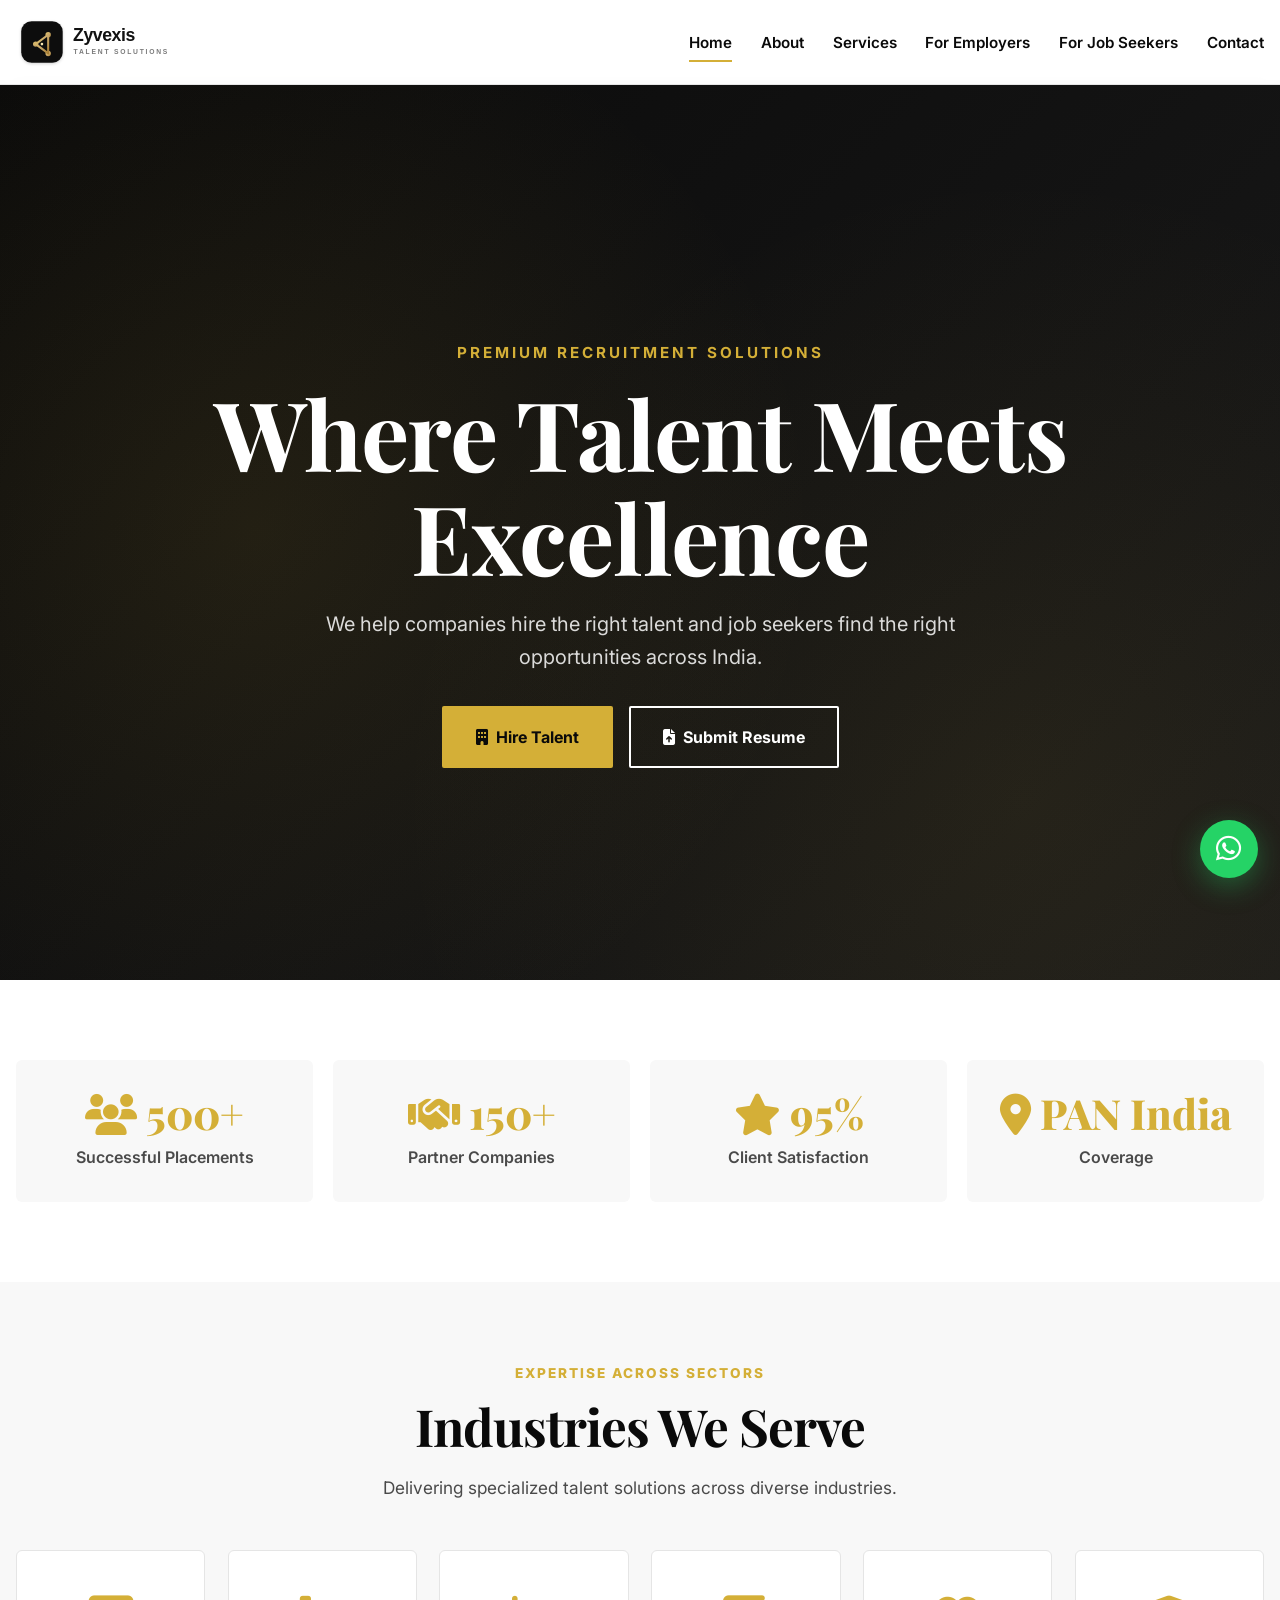
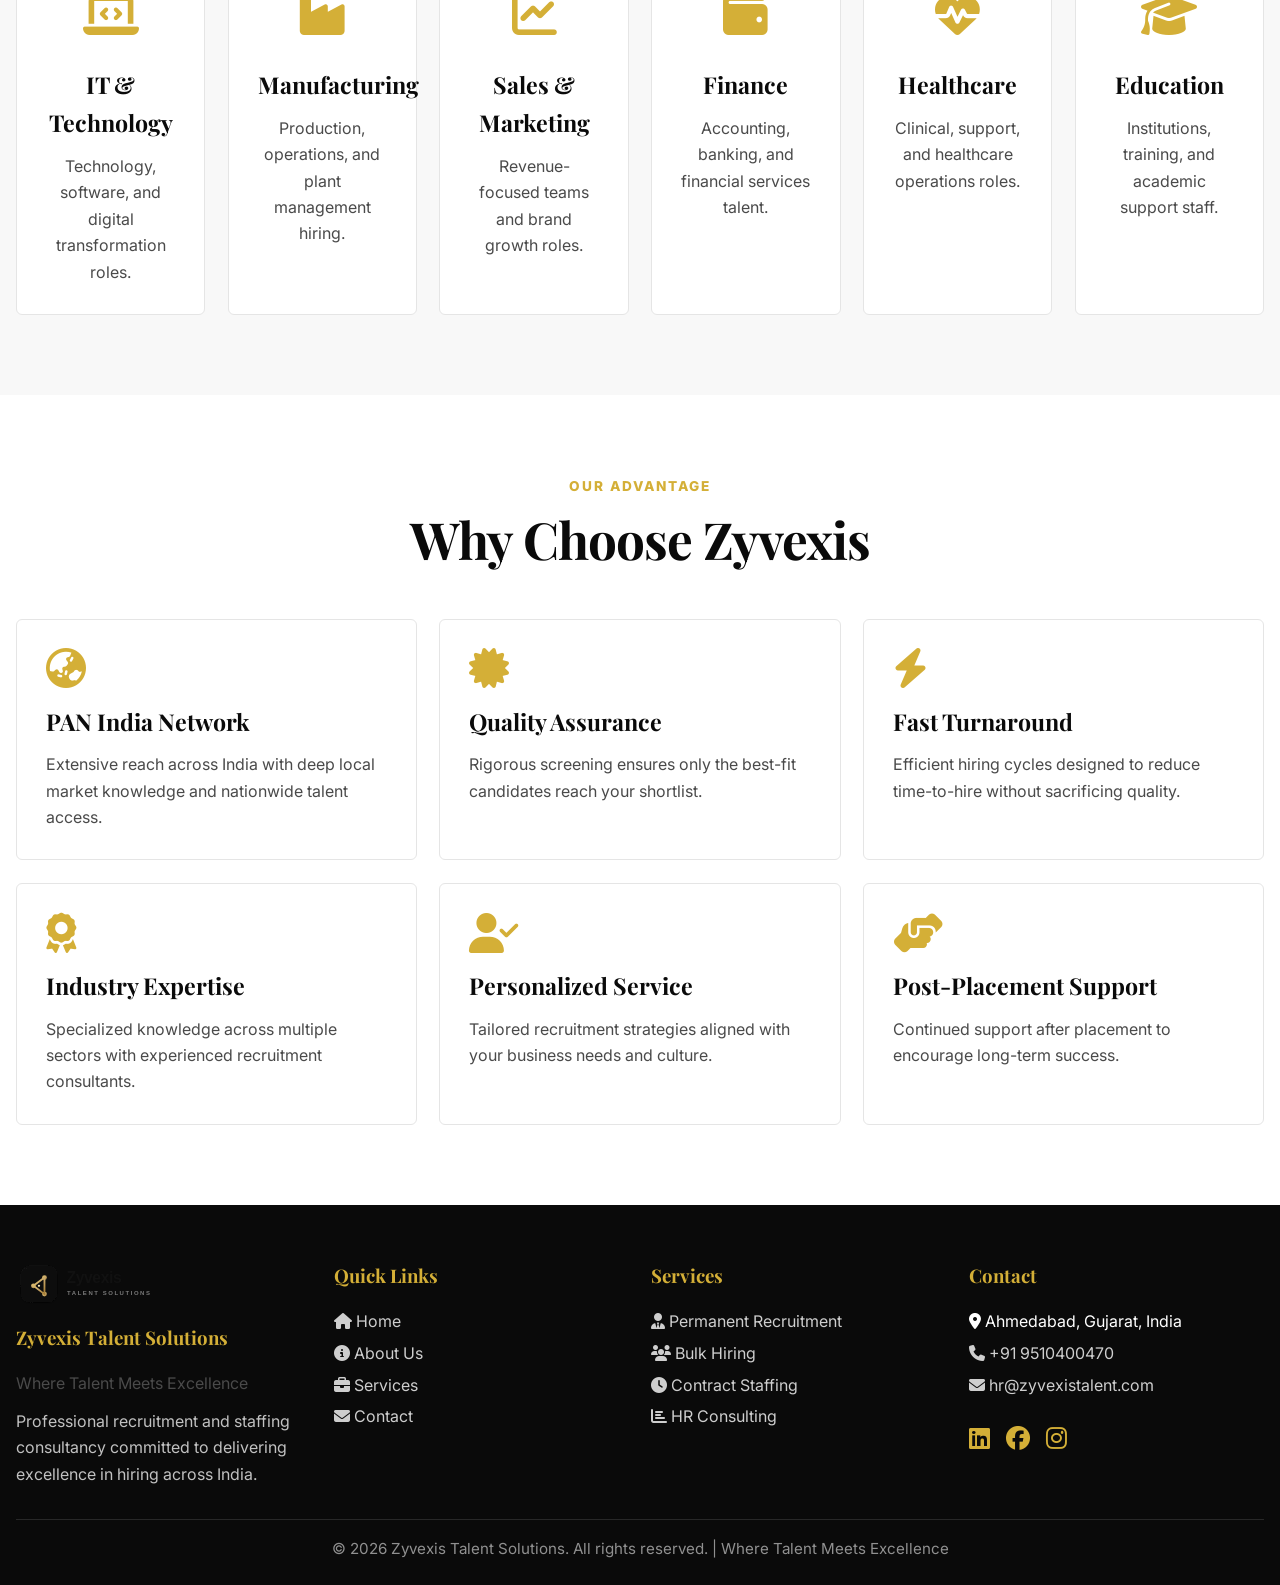
==== index.html @ 35138f78 "Initial site structure" ====
<!DOCTYPE html>
<html lang="en">
<head>
  <!-- Meta Tags -->
  <meta charset="UTF-8" />
  <meta name="viewport" content="width=device-width, initial-scale=1.0" />
  <meta name="description" content="Zyvexis Talent Solutions - Professional recruitment and staffing consultancy committed to delivering excellence in hiring across India." />
  <meta name="keywords" content="recruitment, staffing, talent solutions, hiring, jobs, India, HR consulting" />
  <meta name="author" content="Zyvexis Talent Solutions" />
  
  <!-- Open Graph Meta Tags -->
  <meta property="og:title" content="Zyvexis Talent Solutions - Where Talent Meets Excellence" />
  <meta property="og:description" content="We help companies hire the right talent and job seekers find the right opportunities across India." />
  <meta property="og:type" content="website" />
  
  <title>Zyvexis Talent Solutions - Where Talent Meets Excellence</title>
  
  <!-- Preconnect for Performance -->
  <link rel="preconnect" href="https://fonts.googleapis.com">
  <link rel="preconnect" href="https://fonts.gstatic.com" crossorigin>
  
  <!-- Google Fonts -->
  <link href="https://fonts.googleapis.com/css2?family=Playfair+Display:wght@400;600;700;800;900&family=Inter:wght@300;400;500;600;700;800&display=swap" rel="stylesheet">
  
  <!-- Font Awesome -->
  <link rel="stylesheet" href="https://cdnjs.cloudflare.com/ajax/libs/font-awesome/6.4.0/css/all.min.css" integrity="sha512-iecdLmaskl7CVkqkXNQ/ZH/XLlvWZOJyj7Yy7tcenmpD1ypASozpmT/E0iPtmFIB46ZmdtAc9eNBvH0H/ZpiBw==" crossorigin="anonymous" referrerpolicy="no-referrer" />
  
  <!-- Main Stylesheet -->
  <link rel="stylesheet" href="assets/css/template.css" />
  
  <!-- Page-specific Styles -->
  <style>
    .hero .content {
      animation: fadeUp 0.8s ease both;
    }
    
    @keyframes fadeUp {
      from {
        opacity: 0;
        transform: translateY(22px);
      }
      to {
        opacity: 1;
        transform: translateY(0);
      }
    }
    
    .industry-icon {
      font-size: 2.8rem;
      color: var(--gold);
      margin-bottom: 0.5rem;
    }
  </style>
</head>
<body>

<!-- Navigation -->
<nav class="navbar" id="navbar">
  <div class="inner">
    <a class="brand" href="index.html" aria-label="Zyvexis Talent Solutions">
      <img src="assets/images/logo.svg" alt="Zyvexis Talent Solutions logo" style="height:52px;width:auto;display:block"/>
    </a>
    <button class="menu-btn" id="menuBtn" aria-label="Toggle navigation menu" aria-expanded="false">
      <i class="fas fa-bars"></i>
    </button>
    <ul class="nav-links" id="navLinks">
      <li><a href="index.html" data-page="index.html"> Home</a></li>
      <li><a href="about.html" data-page="about.html"> About</a></li>
      <li><a href="services.html" data-page="services.html">Services</a></li>
      <li><a href="employers.html" data-page="employers.html"> For Employers</a></li>
      <li><a href="jobseekers.html" data-page="jobseekers.html"> For Job Seekers</a></li>
      <li><a href="contact.html" data-page="contact.html"> Contact</a></li>
    </ul>
  </div>
</nav>

<!-- Main Content -->
<main>
  <!-- Hero Section -->
  <section class="hero">
    <div class="content">
      <div class="tagline">Premium Recruitment Solutions</div>
      <h1>Where Talent Meets Excellence</h1>
      <p>We help companies hire the right talent and job seekers find the right opportunities across India.</p>
      <div class="actions">
        <a class="btn primary" href="employers.html">
          <i class="fas fa-building"></i> Hire Talent
        </a>
        <a class="btn secondary" href="jobseekers.html">
          <i class="fas fa-file-upload"></i> Submit Resume
        </a>
      </div>
    </div>
  </section>

  <!-- Stats Section -->
  <section class="section">
    <div class="container">
      <div class="stats-grid">
        <div class="stat">
          <div class="num"><i class="fas fa-users"></i> 500+</div>
          <div class="label">Successful Placements</div>
        </div>
        <div class="stat">
          <div class="num"><i class="fas fa-handshake"></i> 150+</div>
          <div class="label">Partner Companies</div>
        </div>
        <div class="stat">
          <div class="num"><i class="fas fa-star"></i> 95%</div>
          <div class="label">Client Satisfaction</div>
        </div>
        <div class="stat">
          <div class="num"><i class="fas fa-map-marker-alt"></i> PAN India</div>
          <div class="label">Coverage</div>
        </div>
      </div>
    </div>
  </section>

  <!-- Industries We Serve -->
  <section class="section alt">
    <div class="container">
      <div class="section-header">
        <div class="section-tag">Expertise Across Sectors</div>
        <h2 class="section-title">Industries We Serve</h2>
        <p class="section-subtitle">Delivering specialized talent solutions across diverse industries.</p>
      </div>
      <div class="industry-grid">
        <div class="tile" style="text-align:center">
          <div class="industry-icon"><i class="fas fa-laptop-code"></i></div>
          <h3>IT & Technology</h3>
          <p>Technology, software, and digital transformation roles.</p>
        </div>
        <div class="tile" style="text-align:center">
          <div class="industry-icon"><i class="fas fa-industry"></i></div>
          <h3>Manufacturing</h3>
          <p>Production, operations, and plant management hiring.</p>
        </div>
        <div class="tile" style="text-align:center">
          <div class="industry-icon"><i class="fas fa-chart-line"></i></div>
          <h3>Sales & Marketing</h3>
          <p>Revenue-focused teams and brand growth roles.</p>
        </div>
        <div class="tile" style="text-align:center">
          <div class="industry-icon"><i class="fas fa-wallet"></i></div>
          <h3>Finance</h3>
          <p>Accounting, banking, and financial services talent.</p>
        </div>
        <div class="tile" style="text-align:center">
          <div class="industry-icon"><i class="fas fa-heartbeat"></i></div>
          <h3>Healthcare</h3>
          <p>Clinical, support, and healthcare operations roles.</p>
        </div>
        <div class="tile" style="text-align:center">
          <div class="industry-icon"><i class="fas fa-graduation-cap"></i></div>
          <h3>Education</h3>
          <p>Institutions, training, and academic support staff.</p>
        </div>
      </div>
    </div>
  </section>

  <!-- Why Choose Us -->
  <section class="section">
    <div class="container">
      <div class="section-header">
        <div class="section-tag">Our Advantage</div>
        <h2 class="section-title">Why Choose Zyvexis</h2>
      </div>
      <div class="benefit-grid">
        <div class="panel">
          <div class="icon"><i class="fas fa-globe-asia"></i></div>
          <h3>PAN India Network</h3>
          <p>Extensive reach across India with deep local market knowledge and nationwide talent access.</p>
        </div>
        <div class="panel">
          <div class="icon"><i class="fas fa-certificate"></i></div>
          <h3>Quality Assurance</h3>
          <p>Rigorous screening ensures only the best-fit candidates reach your shortlist.</p>
        </div>
        <div class="panel">
          <div class="icon"><i class="fas fa-bolt"></i></div>
          <h3>Fast Turnaround</h3>
          <p>Efficient hiring cycles designed to reduce time-to-hire without sacrificing quality.</p>
        </div>
        <div class="panel">
          <div class="icon"><i class="fas fa-award"></i></div>
          <h3>Industry Expertise</h3>
          <p>Specialized knowledge across multiple sectors with experienced recruitment consultants.</p>
        </div>
        <div class="panel">
          <div class="icon"><i class="fas fa-user-check"></i></div>
          <h3>Personalized Service</h3>
          <p>Tailored recruitment strategies aligned with your business needs and culture.</p>
        </div>
        <div class="panel">
          <div class="icon"><i class="fas fa-hands-helping"></i></div>
          <h3>Post-Placement Support</h3>
          <p>Continued support after placement to encourage long-term success.</p>
        </div>
      </div>
    </div>
  </section>
</main>

<!-- Footer -->
<footer class="footer">
  <div class="container">
    <div class="footer-grid">
      <div>
        <img src="assets/images/logo.svg" alt="Zyvexis Talent Solutions" style="height:46px;width:auto;display:block;margin-bottom:1rem"/>
        <h3 style="margin-top:.25rem">Zyvexis Talent Solutions</h3>
        <p class="text-muted">Where Talent Meets Excellence</p>
        <p style="margin-top:.75rem;color:rgba(255,255,255,.75)">Professional recruitment and staffing consultancy committed to delivering excellence in hiring across India.</p>
      </div>
      <div>
        <h3>Quick Links</h3>
        <a href="index.html"><i class="fas fa-home"></i> Home</a>
        <a href="about.html"><i class="fas fa-info-circle"></i> About Us</a>
        <a href="services.html"><i class="fas fa-briefcase"></i> Services</a>
        <a href="contact.html"><i class="fas fa-envelope"></i> Contact</a>
      </div>
      <div>
        <h3>Services</h3>
        <a href="services.html"><i class="fas fa-user-tie"></i> Permanent Recruitment</a>
        <a href="services.html"><i class="fas fa-users"></i> Bulk Hiring</a>
        <a href="services.html"><i class="fas fa-clock"></i> Contract Staffing</a>
        <a href="services.html"><i class="fas fa-chart-bar"></i> HR Consulting</a>
      </div>
      <div>
        <h3>Contact</h3>
        <p><i class="fas fa-map-marker-alt"></i> Ahmedabad, Gujarat, India</p>
        <p><a href="tel:+919510400470"><i class="fas fa-phone"></i> +91 9510400470</a></p>
        <p><a href="mailto:hr@zyvexistalent.com"><i class="fas fa-envelope"></i> hr@zyvexistalent.com</a></p>
        <div  style="margin-top: 1rem; font-size: 1.5rem;display:flex;">
          <a href="#" style="margin-right: 1rem; color: var(--gold);" aria-label="LinkedIn"><i class="fab fa-linkedin"></i></a>
          <a href="#" style="margin-right: 1rem; color: var(--gold);" aria-label="Facebook"><i class="fab fa-facebook"></i></a>
          <a href="#" style="color: var(--gold);" aria-label="Instagram"><i class="fab fa-instagram"></i></a>
        </div>
      </div>
    </div>
    <div class="footer-bottom">© 2026 Zyvexis Talent Solutions. All rights reserved. | Where Talent Meets Excellence</div>
  </div>
</footer>

<!-- WhatsApp button is now managed by global.js -->

<!-- Scripts -->
<script src="assets/js/global.js"></script>
<script>
/**
 * Homepage-specific functionality
 */
document.addEventListener('DOMContentLoaded', function () {
  // Add fade-in animation to benefit panels
  const panels = document.querySelectorAll('.benefit-grid .panel');
  panels.forEach((panel, index) => {
    panel.style.animationDelay = `${index * 0.1}s`;
  });

  // Add hover effect to industry tiles
  const tiles = document.querySelectorAll('.industry-grid .tile');
  tiles.forEach(tile => {
    tile.addEventListener('mouseenter', function() {
      this.style.transform = 'translateY(-10px) scale(1.02)';
    });
    tile.addEventListener('mouseleave', function() {
      this.style.transform = '';
    });
  });
});
</script>
</body>
</html>
---- assets/css/template.css ----
/**
 * Zyvexis Talent Solutions - Main Stylesheet
 * Professional recruitment website design
 */

/* ============================================
   CSS Variables
   ============================================ */
:root {
  --gold: #D4AF37;
  --dark-gold: #B8941F;
  --black: #0A0A0A;
  --charcoal: #1A1A1A;
  --light-gray: #F8F8F8;
  --medium-gray: #E5E5E5;
  --text-gray: #4A4A4A;
  --white: #FFFFFF;
  --shadow: 0 10px 40px rgba(0, 0, 0, 0.08);
  --shadow-lg: 0 20px 60px rgba(0, 0, 0, 0.12);
  --transition: all 0.3s ease;
}

/* ============================================
   Base Styles
   ============================================ */
* {
  box-sizing: border-box;
  margin: 0;
  padding: 0;
}

html {
  scroll-behavior: smooth;
}

body {
  font-family: Inter, -apple-system, BlinkMacSystemFont, "Segoe UI", sans-serif;
  background: var(--white);
  color: var(--black);
  line-height: 1.65;
  overflow-x: hidden;
}

a {
  color: inherit;
  transition: var(--transition);
}

img {
  max-width: 100%;
  display: block;
}

/* ============================================
   Container
   ============================================ */
.container {
  width: min(1400px, calc(100% - 2rem));
  margin: 0 auto;
}

/* ============================================
   Navigation
   ============================================ */
.navbar {
  position: fixed;
  inset: 0 0 auto 0;
  z-index: 1000;
  background: rgba(255, 255, 255, 0.98);
  backdrop-filter: blur(10px);
  border-bottom: 1px solid var(--medium-gray);
  transition: box-shadow 0.25s ease;
}

.navbar.scrolled {
  box-shadow: 0 2px 20px rgba(0, 0, 0, 0.08);
}

.navbar .inner {
  width: min(1400px, calc(100% - 2rem));
  margin: 0 auto;
  padding: 1rem 0;
  display: flex;
  align-items: center;
  justify-content: space-between;
  gap: 1rem;
}

.brand {
  font-family: "Playfair Display", serif;
  font-size: 1.7rem;
  font-weight: 800;
  text-decoration: none;
  letter-spacing: -0.5px;
  transition: var(--transition);
}

.brand:hover {
  opacity: 0.8;
}

.brand span {
  color: var(--gold);
}

.nav-links {
  display: flex;
  align-items: center;
  gap: 1.8rem;
  list-style: none;
}

.nav-links a {
  text-decoration: none;
  font-size: 0.95rem;
  font-weight: 600;
  color: var(--black);
  position: relative;
  padding: 0.25rem 0;
}

.nav-links a::after {
  content: "";
  position: absolute;
  left: 0;
  bottom: -6px;
  width: 0;
  height: 2px;
  background: var(--gold);
  transition: width 0.25s ease;
}

.nav-links a:hover::after,
.nav-links a.active::after {
  width: 100%;
}

.menu-btn {
  display: none;
  border: 0;
  background: none;
  font-size: 1.5rem;
  cursor: pointer;
  padding: 0.5rem;
  transition: var(--transition);
}

.menu-btn:hover {
  color: var(--gold);
}

/* ============================================
   Hero Section
   ============================================ */
.hero {
  min-height: 100vh;
  padding: 7rem 0 4rem;
  display: flex;
  align-items: center;
  background: linear-gradient(135deg, var(--black), var(--charcoal));
  color: var(--white);
  position: relative;
  overflow: hidden;
}

.hero::before {
  content: "";
  position: absolute;
  inset: 0;
  background:
    radial-gradient(circle at 20% 50%, rgba(212, 175, 55, 0.10) 0%, transparent 50%),
    radial-gradient(circle at 80% 80%, rgba(212, 175, 55, 0.08) 0%, transparent 50%);
  pointer-events: none;
}

.hero .content {
  position: relative;
  z-index: 1;
  width: min(1400px, calc(100% - 2rem));
  margin: 0 auto;
  text-align: center;
}

.tagline {
  color: var(--gold);
  letter-spacing: 3px;
  text-transform: uppercase;
  font-size: 0.95rem;
  font-weight: 700;
  margin-bottom: 1rem;
}

.hero h1,
.page-title,
.section-title {
  font-family: "Playfair Display", serif;
  letter-spacing: -1px;
}

.hero h1 {
  font-size: clamp(3rem, 8vw, 6rem);
  line-height: 1.08;
  margin-bottom: 1.2rem;
}

.hero p {
  max-width: 720px;
  margin: 0 auto 2rem;
  font-size: clamp(1.05rem, 2vw, 1.25rem);
  color: rgba(255, 255, 255, 0.84);
}

/* ============================================
   Buttons
   ============================================ */
.actions {
  display: flex;
  justify-content: center;
  gap: 1rem;
  flex-wrap: wrap;
}

.btn {
  display: inline-flex;
  align-items: center;
  gap: 0.5rem;
  padding: 1rem 2rem;
  border-radius: 2px;
  text-decoration: none;
  font-weight: 700;
  transition: transform 0.2s ease, box-shadow 0.2s ease, background 0.2s ease, color 0.2s ease;
  cursor: pointer;
  border: 2px solid transparent;
}

.btn.primary {
  background: var(--gold);
  color: var(--black);
}

.btn.secondary {
  border: 2px solid var(--white);
  color: var(--white);
  background: transparent;
}

.btn:hover {
  transform: translateY(-2px);
}

.btn.primary:hover {
  background: var(--dark-gold);
  box-shadow: 0 10px 30px rgba(212, 175, 55, 0.3);
}

.btn.secondary:hover {
  background: var(--white);
  color: var(--black);
}

/* ============================================
   Sections
   ============================================ */
main {
  padding-top: 80px;
}

.section {
  padding: 5rem 0;
}

.section.alt {
  background: var(--light-gray);
}

.section-header {
  text-align: center;
  margin-bottom: 3rem;
}

.section-tag {
  color: var(--gold);
  text-transform: uppercase;
  letter-spacing: 2px;
  font-weight: 800;
  font-size: 0.85rem;
  margin-bottom: 0.75rem;
}

.section-title {
  font-size: clamp(2.1rem, 4vw, 3.5rem);
  margin-bottom: 1rem;
  line-height: 1.2;
}

.section-subtitle {
  max-width: 720px;
  margin: 0 auto;
  color: var(--text-gray);
  font-size: 1.08rem;
}

/* ============================================
   Grid Layouts
   ============================================ */
.grid {
  display: grid;
  gap: 1.5rem;
}

.grid.cols-2 { grid-template-columns: repeat(2, minmax(0, 1fr)); }
.grid.cols-3 { grid-template-columns: repeat(3, minmax(0, 1fr)); }
.grid.cols-4 { grid-template-columns: repeat(4, minmax(0, 1fr)); }

/* Stats Grid */
.stats-grid {
  display: grid;
  grid-template-columns: repeat(4, minmax(0, 1fr));
  gap: 1.25rem;
}

.stat {
  background: var(--light-gray);
  border-radius: 6px;
  padding: 2rem 1.25rem;
  text-align: center;
  transition: var(--transition);
}

.stat:hover {
  transform: translateY(-5px);
  box-shadow: var(--shadow);
}

.stat .num {
  font-family: "Playfair Display", serif;
  font-size: 2.6rem;
  font-weight: 800;
  color: var(--gold);
  line-height: 1;
}

.stat .label {
  margin-top: 0.5rem;
  color: var(--text-gray);
  font-weight: 600;
}

/* Feature/Service Grids */
.feature-grid,
.service-grid,
.value-grid,
.benefit-grid,
.contact-grid,
.industry-grid,
.process-grid {
  display: grid;
  gap: 1.4rem;
}

.feature-grid { grid-template-columns: repeat(3, minmax(0, 1fr)); }
.service-grid { grid-template-columns: repeat(4, minmax(0, 1fr)); }
.value-grid { grid-template-columns: repeat(4, minmax(0, 1fr)); }
.benefit-grid { grid-template-columns: repeat(3, minmax(0, 1fr)); }
.contact-grid { grid-template-columns: repeat(3, minmax(0, 1fr)); }
.industry-grid { grid-template-columns: repeat(6, minmax(0, 1fr)); }
.process-grid { grid-template-columns: repeat(3, minmax(0, 1fr)); }

/* ============================================
   Cards & Panels
   ============================================ */
.tile,
.panel {
  background: var(--white);
  border: 1px solid var(--medium-gray);
  border-radius: 6px;
  padding: 1.8rem;
  transition: var(--transition);
}

.tile:hover,
.panel:hover {
  transform: translateY(-5px);
  box-shadow: var(--shadow);
  border-color: var(--gold);
}

.tile h3,
.panel h3 {
  font-family: "Playfair Display", serif;
  font-size: 1.45rem;
  margin: 0.75rem 0 0.65rem;
}

.tile p,
.panel p,
.text-muted {
  color: var(--text-gray);
}

/* ============================================
   Icons
   ============================================ */
.icon {
  font-size: 2.5rem;
  line-height: 1;
  color: var(--gold);
  display: inline-block;
}

.industry-icon {
  font-size: 2.8rem;
  color: var(--gold);
  margin-bottom: 0.5rem;
}

/* ============================================
   Lists
   ============================================ */
.list {
  list-style: none;
  margin-top: 1rem;
  padding-left: 0;
}

.list li {
  position: relative;
  padding-left: 1.8rem;
  margin: 0.6rem 0;
  color: var(--text-gray);
}

.list li::before {
  content: "\f00c";
  font-family: "Font Awesome 5 Free";
  font-weight: 900;
  position: absolute;
  left: 0;
  color: var(--gold);
}

/* ============================================
   Two Column Layout
   ============================================ */
.two-col {
  display: grid;
  grid-template-columns: 1.1fr 0.9fr;
  gap: 2rem;
  align-items: center;
}

/* ============================================
   Forms
   ============================================ */
.form-wrap {
  width: min(680px, 100%);
  margin: 0 auto;
  background: var(--white);
  border: 1px solid var(--medium-gray);
  border-radius: 8px;
  box-shadow: var(--shadow);
  padding: 2rem;
}

.form-group {
  margin-bottom: 1.1rem;
}

.form-group label {
  display: block;
  margin-bottom: 0.45rem;
  font-weight: 700;
  font-size: 0.95rem;
}

.form-group input,
.form-group textarea,
.form-group select {
  width: 100%;
  padding: 0.95rem 1rem;
  border: 2px solid var(--medium-gray);
  border-radius: 4px;
  font: inherit;
  background: var(--white);
  transition: var(--transition);
}

.form-group textarea {
  min-height: 120px;
  resize: vertical;
}

.form-group input:focus,
.form-group textarea:focus,
.form-group select:focus {
  outline: none;
  border-color: var(--gold);
  box-shadow: 0 0 0 3px rgba(212, 175, 55, 0.1);
}

.form-group input.error,
.form-group textarea.error,
.form-group select.error {
  border-color: #dc3545;
}

.file-upload {
  border: 2px dashed var(--medium-gray);
  border-radius: 6px;
  padding: 1.3rem;
  text-align: center;
  cursor: pointer;
  transition: var(--transition);
}

.file-upload:hover {
  border-color: var(--gold);
  background: var(--light-gray);
}

.file-upload input {
  display: none;
}

.submit-btn {
  width: 100%;
  padding: 1rem 1.2rem;
  border: 0;
  border-radius: 4px;
  background: var(--gold);
  color: var(--black);
  font-weight: 800;
  cursor: pointer;
  transition: var(--transition);
  font-size: 1rem;
}

.submit-btn:hover {
  background: var(--dark-gold);
  transform: translateY(-2px);
  box-shadow: 0 5px 20px rgba(212, 175, 55, 0.3);
}

/* ============================================
   Footer
   ============================================ */
.footer {
  background: var(--black);
  color: var(--white);
  padding: 3.5rem 0 1.5rem;
  margin-top: 0;
}

.footer-grid {
  display: grid;
  grid-template-columns: repeat(4, minmax(0, 1fr));
  gap: 1.4rem;
}

.footer h3 {
  font-family: "Playfair Display", serif;
  color: var(--gold);
  margin-bottom: 1rem;
}

.footer a {
  display: block;
  text-decoration: none;
  color: rgba(255, 255, 255, 0.8);
  margin: 0.35rem 0;
}

.footer a:hover {
  color: var(--gold);
}

.footer-bottom {
  margin-top: 2rem;
  padding-top: 1rem;
  border-top: 1px solid rgba(255, 255, 255, 0.12);
  text-align: center;
  color: rgba(255, 255, 255, 0.55);
  font-size: 0.95rem;
}

/* ============================================
   WhatsApp Floating Button
   ============================================ */
.whatsapp-float {
  position: fixed;
  right: 1.4rem;
  bottom: 1.4rem;
  width: 58px;
  height: 58px;
  border-radius: 50%;
  display: grid;
  place-items: center;
  background: #25D366;
  color: #fff;
  text-decoration: none;
  font-size: 1.8rem;
  box-shadow: 0 8px 28px rgba(37, 211, 102, 0.35);
  z-index: 999;
  transition: transform 0.3s ease, box-shadow 0.3s ease;
  opacity: 0;
  transform: scale(0);
}

.whatsapp-float.visible {
  opacity: 1;
  transform: scale(1);
}

.whatsapp-float:hover {
  transform: scale(1.1);
  box-shadow: 0 12px 40px rgba(37, 211, 102, 0.5);
}

.whatsapp-float.pulse {
  animation: pulse 0.6s ease-in-out;
}

@keyframes pulse {
  0%, 100% { transform: scale(1); }
  50% { transform: scale(1.15); }
}

/* ============================================
   Page Hero
   ============================================ */
.page-hero {
  padding: 6rem 0 3rem;
  background: linear-gradient(135deg, var(--black), var(--charcoal));
  color: var(--white);
  text-align: center;
}

.page-hero .eyebrow {
  color: var(--gold);
  text-transform: uppercase;
  letter-spacing: 2px;
  font-weight: 800;
  font-size: 0.85rem;
  margin-bottom: 0.7rem;
}

.page-title {
  font-size: clamp(2.5rem, 5vw, 4.2rem);
  line-height: 1.1;
}

.page-hero p {
  max-width: 720px;
  margin: 1rem auto 0;
  color: rgba(255, 255, 255, 0.82);
  font-size: 1.05rem;
}

/* ============================================
   Animations
   ============================================ */
.fade-in-up {
  opacity: 0;
  transform: translateY(30px);
  transition: opacity 0.6s ease, transform 0.6s ease;
}

.fade-in-up.visible {
  opacity: 1;
  transform: translateY(0);
}

@keyframes fadeUp {
  from {
    opacity: 0;
    transform: translateY(22px);
  }
  to {
    opacity: 1;
    transform: translateY(0);
  }
}

.hero .content {
  animation: fadeUp 0.8s ease both;
}

/* ============================================
   Responsive Design
   ============================================ */
@media (max-width: 1100px) {
  .stats-grid,
  .feature-grid,
  .service-grid,
  .value-grid,
  .benefit-grid,
  .contact-grid,
  .industry-grid,
  .process-grid,
  .footer-grid,
  .two-col {
    grid-template-columns: repeat(2, minmax(0, 1fr));
  }

  .industry-grid {
    grid-template-columns: repeat(3, minmax(0, 1fr));
  }
}

@media (max-width: 768px) {
  .menu-btn {
    display: block;
  }

  .nav-links {
    position: fixed;
    top: 74px;
    left: -100%;
    width: 100%;
    flex-direction: column;
    align-items: flex-start;
    gap: 1rem;
    padding: 1rem;
    background: rgba(255, 255, 255, 0.98);
    box-shadow: 0 10px 30px rgba(0, 0, 0, 0.08);
    transition: left 0.25s ease;
  }

  .nav-links.open {
    left: 0;
  }

  .stats-grid,
  .feature-grid,
  .service-grid,
  .value-grid,
  .benefit-grid,
  .contact-grid,
  .industry-grid,
  .process-grid,
  .footer-grid,
  .two-col {
    grid-template-columns: 1fr;
  }

  .hero {
    padding-top: 6.5rem;
  }

  .section {
    padding: 4rem 0;
  }

  .form-wrap {
    padding: 1.2rem;
  }

  .whatsapp-float {
    width: 52px;
    height: 52px;
    font-size: 1.6rem;
    right: 1rem;
    bottom: 1rem;
  }
}

/* ============================================
   Utility Classes
   ============================================ */
.text-center { text-align: center; }
.text-left { text-align: left; }
.text-right { text-align: right; }

.mt-1 { margin-top: 0.5rem; }
.mt-2 { margin-top: 1rem; }
.mt-3 { margin-top: 1.5rem; }
.mt-4 { margin-top: 2rem; }

.mb-1 { margin-bottom: 0.5rem; }
.mb-2 { margin-bottom: 1rem; }
.mb-3 { margin-bottom: 1.5rem; }
.mb-4 { margin-bottom: 2rem; }

.d-none { display: none; }
.d-block { display: block; }
.d-flex { display: flex; }
.d-grid { display: grid; }
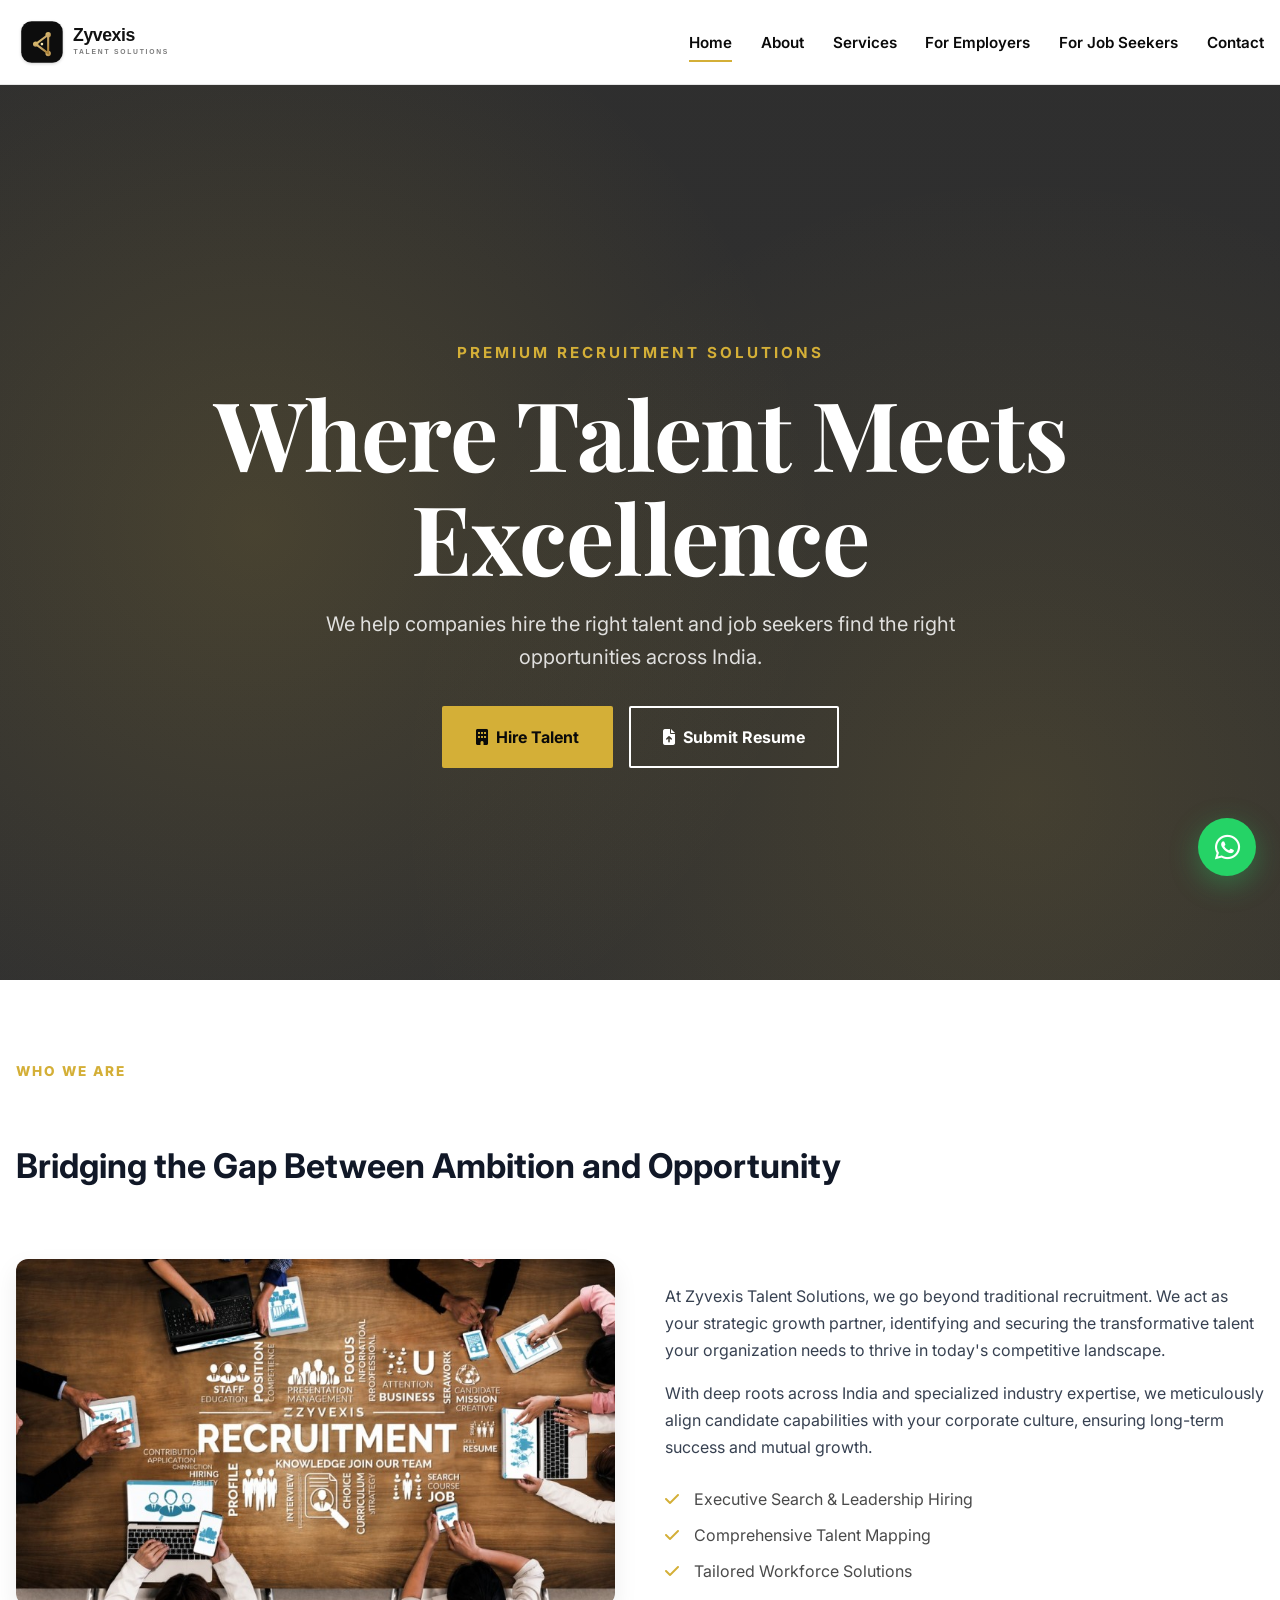
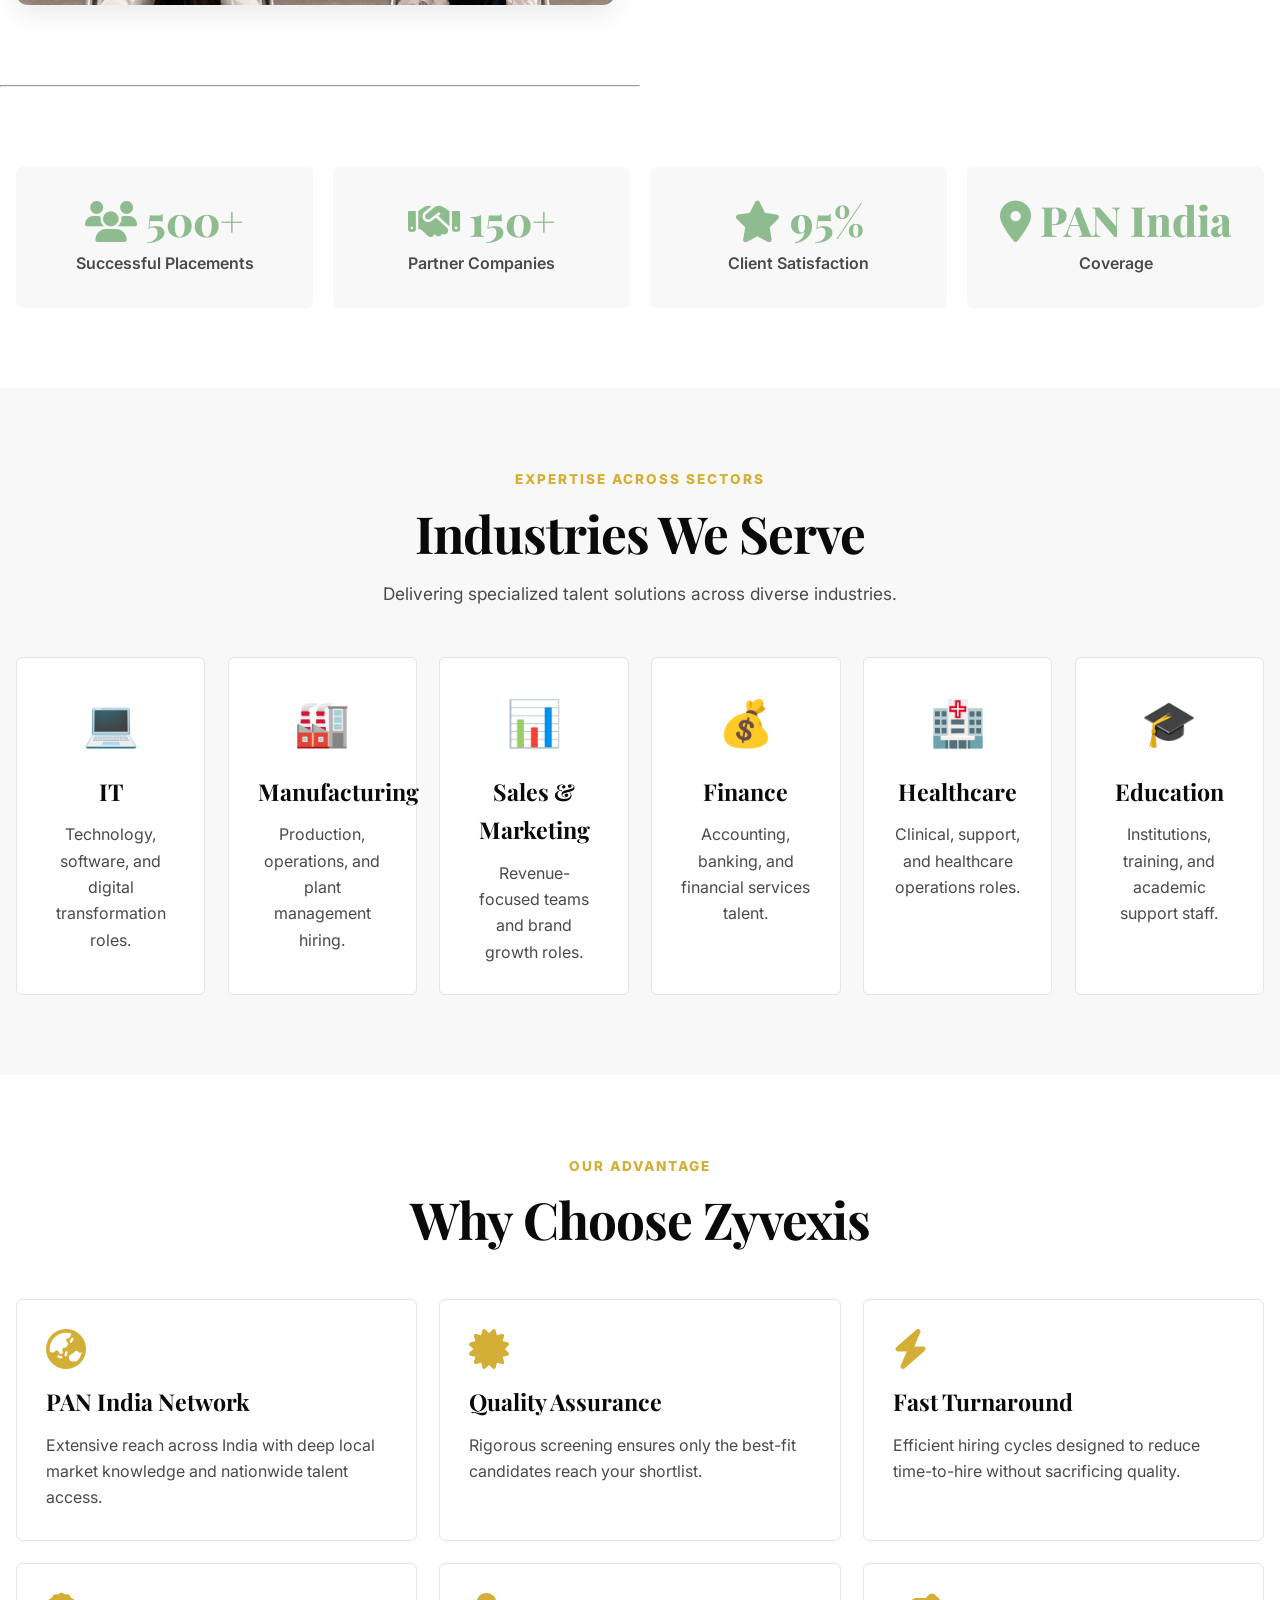
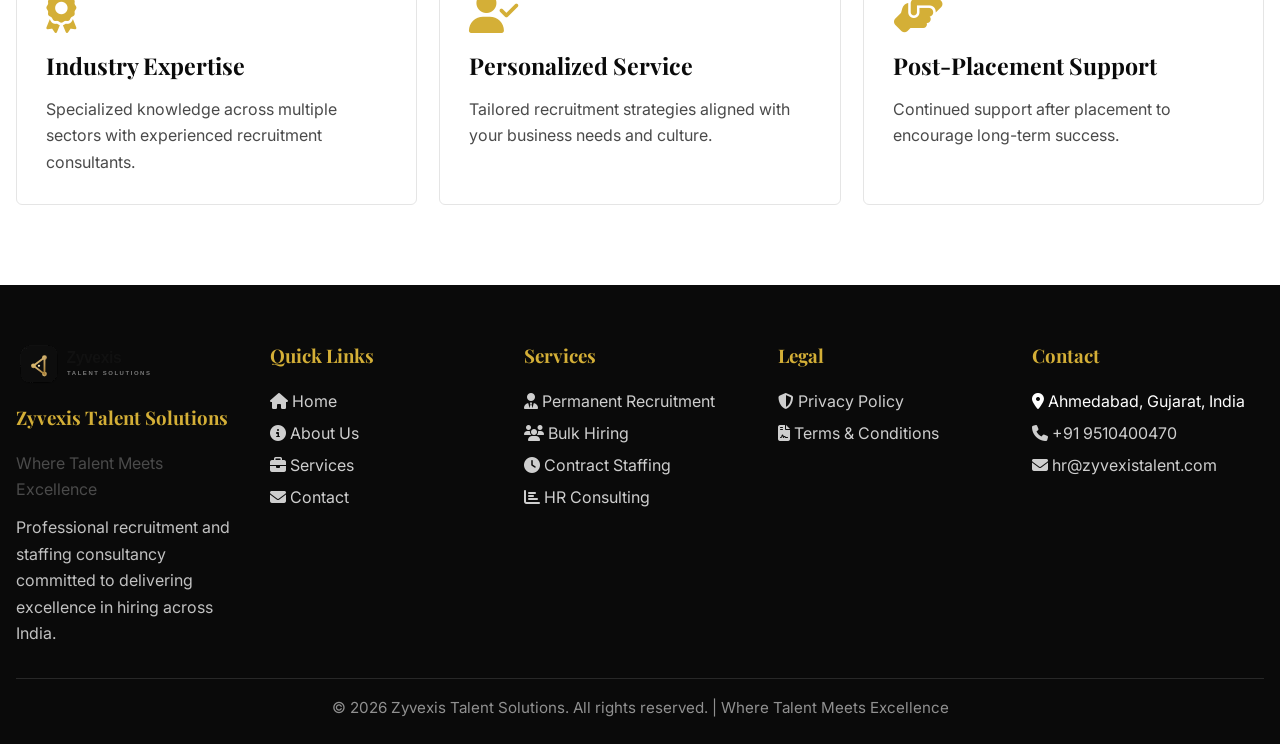
==== commit 6ee88b95: "bug fixed" ====
--- a/index.html
+++ b/index.html
@@ -14,6 +14,14 @@
   <meta property="og:type" content="website" />
   
   <title>Zyvexis Talent Solutions - Where Talent Meets Excellence</title>
+  <meta name="theme-color" content="#111111" />
+  <meta property="og:site_name" content="Zyvexis Talent Solutions" />
+  <meta property="og:locale" content="en_IN" />
+  <meta name="twitter:card" content="summary" />
+  <meta name="twitter:title" content="Zyvexis Talent Solutions | Recruitment & Staffing Consultancy in India" />
+  <meta name="twitter:description" content="Zyvexis Talent Solutions provides recruitment, staffing, and talent advisory services across India for employers and job seekers." />
+  <script type="application/ld+json">{"@context":"https://schema.org","@type":"Organization","name":"Zyvexis Talent Solutions","email":"hr@zyvexistalent.com","telephone":"+91 9510400470","address":{"@type":"PostalAddress","addressLocality":"Ahmedabad","addressRegion":"Gujarat","addressCountry":"IN"}}</script>
+  <meta name="robots" content="index,follow" />
   
   <!-- Preconnect for Performance -->
   <link rel="preconnect" href="https://fonts.googleapis.com">
@@ -92,7 +100,28 @@
       </div>
     </div>
   </section>
-
+<!-- About Us Section -->
+ <section class="section" id="about"> 
+  <div class="container">
+    <div class="about">
+<div class="section-tag">Who We Are</div>
+        <h2>Bridging the Gap Between Ambition and Opportunity</h2>
+ <div class="about-image">
+        <img src="assets/images/requments.jpg" alt="Zyvexis HR Professionals in meeting" loading="lazy">
+      </div>
+         <div class="about-content">
+        <p>At Zyvexis Talent Solutions, we go beyond traditional recruitment. We act as your strategic growth partner, identifying and securing the transformative talent your organization needs to thrive in today's competitive landscape.</p>
+        <p>With deep roots across India and specialized industry expertise, we meticulously align candidate capabilities with your corporate culture, ensuring long-term success and mutual growth.</p>
+        <ul class="list mt-3">
+          <li>Executive Search & Leadership Hiring</li>
+          <li>Comprehensive Talent Mapping</li>
+          <li>Tailored Workforce Solutions</li>
+        </ul>
+      </div>
+    </div>
+  </div>
+</section>
+<hr style="width:50%">
   <!-- Stats Section -->
   <section class="section">
     <div class="container">
@@ -118,7 +147,8 @@
   </section>
 
   <!-- Industries We Serve -->
-  <section class="section alt">
+ 
+<section class="section alt">
     <div class="container">
       <div class="section-header">
         <div class="section-tag">Expertise Across Sectors</div>
@@ -126,39 +156,20 @@
         <p class="section-subtitle">Delivering specialized talent solutions across diverse industries.</p>
       </div>
       <div class="industry-grid">
-        <div class="tile" style="text-align:center">
-          <div class="industry-icon"><i class="fas fa-laptop-code"></i></div>
-          <h3>IT & Technology</h3>
-          <p>Technology, software, and digital transformation roles.</p>
-        </div>
-        <div class="tile" style="text-align:center">
-          <div class="industry-icon"><i class="fas fa-industry"></i></div>
-          <h3>Manufacturing</h3>
-          <p>Production, operations, and plant management hiring.</p>
-        </div>
-        <div class="tile" style="text-align:center">
-          <div class="industry-icon"><i class="fas fa-chart-line"></i></div>
-          <h3>Sales & Marketing</h3>
-          <p>Revenue-focused teams and brand growth roles.</p>
-        </div>
-        <div class="tile" style="text-align:center">
-          <div class="industry-icon"><i class="fas fa-wallet"></i></div>
-          <h3>Finance</h3>
-          <p>Accounting, banking, and financial services talent.</p>
-        </div>
-        <div class="tile" style="text-align:center">
-          <div class="industry-icon"><i class="fas fa-heartbeat"></i></div>
-          <h3>Healthcare</h3>
-          <p>Clinical, support, and healthcare operations roles.</p>
-        </div>
-        <div class="tile" style="text-align:center">
-          <div class="industry-icon"><i class="fas fa-graduation-cap"></i></div>
-          <h3>Education</h3>
-          <p>Institutions, training, and academic support staff.</p>
-        </div>
-      </div>
-    </div>
-  </section>
+        <div class="tile" style="text-align:center"><div class="industry-icon">💻</div><h3>IT</h3><p>Technology, software, and digital transformation roles.</p></div>
+        <div class="tile" style="text-align:center"><div class="industry-icon">🏭</div><h3>Manufacturing</h3><p>Production, operations, and plant management hiring.</p></div>
+        <div class="tile" style="text-align:center"><div class="industry-icon">📊</div><h3>Sales & Marketing</h3><p>Revenue-focused teams and brand growth roles.</p></div>
+        <div class="tile" style="text-align:center"><div class="industry-icon">💰</div><h3>Finance</h3><p>Accounting, banking, and financial services talent.</p></div>
+        <div class="tile" style="text-align:center"><div class="industry-icon">🏥</div><h3>Healthcare</h3><p>Clinical, support, and healthcare operations roles.</p></div>
+        <div class="tile" style="text-align:center"><div class="industry-icon">🎓</div><h3>Education</h3><p>Institutions, training, and academic support staff.</p></div>
+      </div>
+    </div>
+  </section>
+
+
+
+
+
 
   <!-- Why Choose Us -->
   <section class="section">
@@ -228,15 +239,16 @@
         <a href="services.html"><i class="fas fa-chart-bar"></i> HR Consulting</a>
       </div>
       <div>
+        <h3>Legal</h3>
+        <a href="privacy-policy.html"><i class="fas fa-shield-alt"></i> Privacy Policy</a>
+        <a href="terms-conditions.html"><i class="fas fa-file-contract"></i> Terms & Conditions</a>
+        </div>
+        <div>
         <h3>Contact</h3>
         <p><i class="fas fa-map-marker-alt"></i> Ahmedabad, Gujarat, India</p>
         <p><a href="tel:+919510400470"><i class="fas fa-phone"></i> +91 9510400470</a></p>
         <p><a href="mailto:hr@zyvexistalent.com"><i class="fas fa-envelope"></i> hr@zyvexistalent.com</a></p>
-        <div  style="margin-top: 1rem; font-size: 1.5rem;display:flex;">
-          <a href="#" style="margin-right: 1rem; color: var(--gold);" aria-label="LinkedIn"><i class="fab fa-linkedin"></i></a>
-          <a href="#" style="margin-right: 1rem; color: var(--gold);" aria-label="Facebook"><i class="fab fa-facebook"></i></a>
-          <a href="#" style="color: var(--gold);" aria-label="Instagram"><i class="fab fa-instagram"></i></a>
-        </div>
+        
       </div>
     </div>
     <div class="footer-bottom">© 2026 Zyvexis Talent Solutions. All rights reserved. | Where Talent Meets Excellence</div>
@@ -244,7 +256,6 @@
 </footer>
 
 <!-- WhatsApp button is now managed by global.js -->
-
 <!-- Scripts -->
 <script src="assets/js/global.js"></script>
 <script>
@@ -271,4 +282,4 @@
 });
 </script>
 </body>
-</html>
+</html>
--- a/assets/css/template.css
+++ b/assets/css/template.css
@@ -152,63 +152,65 @@
 /* ============================================
    Hero Section
    ============================================ */
-.hero {
-  min-height: 100vh;
-  padding: 7rem 0 4rem;
-  display: flex;
-  align-items: center;
-  background: linear-gradient(135deg, var(--black), var(--charcoal));
-  color: var(--white);
-  position: relative;
-  overflow: hidden;
-}
-
-.hero::before {
-  content: "";
-  position: absolute;
-  inset: 0;
-  background:
-    radial-gradient(circle at 20% 50%, rgba(212, 175, 55, 0.10) 0%, transparent 50%),
-    radial-gradient(circle at 80% 80%, rgba(212, 175, 55, 0.08) 0%, transparent 50%);
-  pointer-events: none;
-}
-
-.hero .content {
-  position: relative;
-  z-index: 1;
-  width: min(1400px, calc(100% - 2rem));
-  margin: 0 auto;
-  text-align: center;
-}
-
-.tagline {
-  color: var(--gold);
-  letter-spacing: 3px;
-  text-transform: uppercase;
-  font-size: 0.95rem;
-  font-weight: 700;
-  margin-bottom: 1rem;
-}
-
-.hero h1,
-.page-title,
-.section-title {
-  font-family: "Playfair Display", serif;
-  letter-spacing: -1px;
-}
-
-.hero h1 {
-  font-size: clamp(3rem, 8vw, 6rem);
-  line-height: 1.08;
-  margin-bottom: 1.2rem;
-}
-
-.hero p {
-  max-width: 720px;
-  margin: 0 auto 2rem;
-  font-size: clamp(1.05rem, 2vw, 1.25rem);
-  color: rgba(255, 255, 255, 0.84);
-}
+    .hero {
+      min-height: 100vh;
+      padding: 7rem 0 4rem;
+      display: flex;
+      align-items: center;
+      background: linear-gradient(rgba(10, 10, 10, 0.85), rgba(26, 26, 26, 0.90)), url('https://images.unsplash.com/photo-1521737604893-d14cc237f11d?q=80&w=2084&auto=format&fit=crop') center/cover no-repeat;
+      color: var(--white);
+      position: relative;
+      overflow: hidden;
+    }
+
+    .hero::before {
+      content: "";
+      position: absolute;
+      inset: 0;
+      background:
+        radial-gradient(circle at 20% 50%, rgba(212, 175, 55, 0.15) 0%, transparent 50%),
+        radial-gradient(circle at 80% 80%, rgba(212, 175, 55, 0.12) 0%, transparent 50%);
+      pointer-events: none;
+    }
+
+    .hero .content {
+      position: relative;
+      z-index: 1;
+      width: min(1400px, calc(100% - 2rem));
+      margin: 0 auto;
+      text-align: center;
+      animation: fadeUp 0.8s ease both;
+    }
+
+    .tagline {
+      color: var(--gold);
+      letter-spacing: 3px;
+      text-transform: uppercase;
+      font-size: 0.95rem;
+      font-weight: 700;
+      margin-bottom: 1rem;
+    }
+
+    .hero h1,
+    .page-title,
+    .section-title {
+      font-family: "Playfair Display", serif;
+      letter-spacing: -1px;
+    }
+
+    .hero h1 {
+      font-size: clamp(3rem, 8vw, 6rem);
+      line-height: 1.08;
+      margin-bottom: 1.2rem;
+    }
+
+    .hero p {
+      max-width: 720px;
+      margin: 0 auto 2rem;
+      font-size: clamp(1.05rem, 2vw, 1.25rem);
+      color: rgba(255, 255, 255, 0.84);
+    }
+
 
 /* ============================================
    Buttons
@@ -336,7 +338,7 @@
   font-family: "Playfair Display", serif;
   font-size: 2.6rem;
   font-weight: 800;
-  color: var(--gold);
+  color:darkseagreen; var(--gold);
   line-height: 1;
 }
 
@@ -345,6 +347,19 @@
   color: var(--text-gray);
   font-weight: 600;
 }
+
+/* About & Testimonial Sections */
+.about { display: grid;grid-template-columns: 1fr 1fr;gap: 50px;align-items: center;}
+.about h2 {font-size: 34px;line-height: 1.3;margin-bottom: 20px;color: #111827;grid-column: span 2;}
+/* Image styling */
+.about-image { width: 100%;}
+.about-image img {width: 100%;height: auto;border-radius: 12px;object-fit: cover;box-shadow: 0 10px 25px rgba(0,0,0,0.08);}
+.about-content {font-size: 16px;color: #374151;}
+.about-content p {margin-bottom: 16px; margin-top:13px;line-height: 1.7;}
+/* 📱 Responsive Design */
+@media (max-width: 768px) { .about {display: block;}
+.section-tag,.about h2 { grid-column: span 1;} .about h2 {font-size: 26px;}
+.about-image {order: -1; /* image on top for mobile */} } 
 
 /* Feature/Service Grids */
 .feature-grid,
@@ -498,41 +513,22 @@
   box-shadow: 0 0 0 3px rgba(212, 175, 55, 0.1);
 }
 
-.form-group input.error,
-.form-group textarea.error,
-.form-group select.error {
-  border-color: #dc3545;
-}
+.form-group input.error,.form-group textarea.error,.form-group select.error {border-color: #dc3545;}
 
 .file-upload {
-  border: 2px dashed var(--medium-gray);
-  border-radius: 6px;
-  padding: 1.3rem;
-  text-align: center;
-  cursor: pointer;
-  transition: var(--transition);
-}
-
-.file-upload:hover {
-  border-color: var(--gold);
-  background: var(--light-gray);
-}
-
-.file-upload input {
-  display: none;
-}
+  border: 2px dashed var(--medium-gray);border-radius: 6px;padding: 1.3rem;
+  text-align: center;cursor: pointer;transition: var(--transition);
+}
+.file-upload:hover {border-color: var(--gold);background: var(--light-gray);}
+
+.file-upload input {display: block;}
 
 .submit-btn {
   width: 100%;
-  padding: 1rem 1.2rem;
-  border: 0;
-  border-radius: 4px;
-  background: var(--gold);
-  color: var(--black);
-  font-weight: 800;
-  cursor: pointer;
-  transition: var(--transition);
-  font-size: 1rem;
+  padding: 1rem 1.2rem;border: 0;
+  border-radius: 4px;background: var(--gold);
+  color: var(--black);font-weight: 800;
+  cursor: pointer;transition: var(--transition);font-size: 1rem;
 }
 
 .submit-btn:hover {
@@ -553,7 +549,7 @@
 
 .footer-grid {
   display: grid;
-  grid-template-columns: repeat(4, minmax(0, 1fr));
+  grid-template-columns: repeat(5, minmax(0, 1fr));
   gap: 1.4rem;
 }
 
@@ -587,33 +583,23 @@
    WhatsApp Floating Button
    ============================================ */
 .whatsapp-float {
-  position: fixed;
-  right: 1.4rem;
-  bottom: 1.4rem;
-  width: 58px;
-  height: 58px;
-  border-radius: 50%;
-  display: grid;
-  place-items: center;
-  background: #25D366;
-  color: #fff;
-  text-decoration: none;
-  font-size: 1.8rem;
-  box-shadow: 0 8px 28px rgba(37, 211, 102, 0.35);
-  z-index: 999;
-  transition: transform 0.3s ease, box-shadow 0.3s ease;
-  opacity: 0;
-  transform: scale(0);
+ 
+  position: fixed;right: 1.4rem;
+  bottom: 1.4rem;width: 58px;
+  height: 58px;border-radius: 50%;
+  display: grid;place-items: center;
+  background: #25D366;color: #fff;text-decoration: none;
+  font-size: 1.8rem;box-shadow: 0 8px 28px rgba(37, 211, 102, 0.35);
+  z-index: 999;transition: transform 0.3s ease, box-shadow 0.3s ease;
+  opacity: 0;transform: scale(0);
 }
 
 .whatsapp-float.visible {
-  opacity: 1;
-  transform: scale(1);
+  opacity: 1;transform: scale(1);
 }
 
 .whatsapp-float:hover {
-  transform: scale(1.1);
-  box-shadow: 0 12px 40px rgba(37, 211, 102, 0.5);
+  transform: scale(1.1);box-shadow: 0 12px 40px rgba(37, 211, 102, 0.5);
 }
 
 .whatsapp-float.pulse {
@@ -631,43 +617,33 @@
 .page-hero {
   padding: 6rem 0 3rem;
   background: linear-gradient(135deg, var(--black), var(--charcoal));
-  color: var(--white);
-  text-align: center;
+  color: var(--white);text-align: center;
 }
 
 .page-hero .eyebrow {
-  color: var(--gold);
-  text-transform: uppercase;
-  letter-spacing: 2px;
-  font-weight: 800;
-  font-size: 0.85rem;
-  margin-bottom: 0.7rem;
+  color: var(--gold);text-transform: uppercase;
+  letter-spacing: 2px;font-weight: 800;
+  font-size: 0.85rem;margin-bottom: 0.7rem;
 }
 
 .page-title {
-  font-size: clamp(2.5rem, 5vw, 4.2rem);
-  line-height: 1.1;
+  font-size: clamp(2.5rem, 5vw, 4.2rem);line-height: 1.1;
 }
 
 .page-hero p {
-  max-width: 720px;
-  margin: 1rem auto 0;
-  color: rgba(255, 255, 255, 0.82);
-  font-size: 1.05rem;
+  max-width: 720px; margin: 1rem auto 0;
+  color: rgba(255, 255, 255, 0.82);font-size: 1.05rem;
 }
 
 /* ============================================
    Animations
    ============================================ */
 .fade-in-up {
-  opacity: 0;
-  transform: translateY(30px);
-  transition: opacity 0.6s ease, transform 0.6s ease;
+  opacity: 0;transform: translateY(30px);transition: opacity 0.6s ease, transform 0.6s ease;
 }
 
 .fade-in-up.visible {
-  opacity: 1;
-  transform: translateY(0);
+  opacity: 1;transform: translateY(0);
 }
 
 @keyframes fadeUp {
@@ -689,19 +665,11 @@
    Responsive Design
    ============================================ */
 @media (max-width: 1100px) {
-  .stats-grid,
-  .feature-grid,
-  .service-grid,
-  .value-grid,
-  .benefit-grid,
-  .contact-grid,
-  .industry-grid,
-  .process-grid,
-  .footer-grid,
-  .two-col {
-    grid-template-columns: repeat(2, minmax(0, 1fr));
+  .stats-grid,.feature-grid,.service-grid,.value-grid,.benefit-grid,.contact-grid,.industry-grid,.process-grid,.footer-grid,.two-col {
+    grid-template-columns: repeat(2, minmax(0, 1fr));}
+ .footer-grid{
+    grid-template-columns: repeat(3, minmax(0, 1fr));
   }
-
   .industry-grid {
     grid-template-columns: repeat(3, minmax(0, 1fr));
   }
@@ -713,55 +681,24 @@
   }
 
   .nav-links {
-    position: fixed;
-    top: 74px;
-    left: -100%;
-    width: 100%;
-    flex-direction: column;
-    align-items: flex-start;
-    gap: 1rem;
-    padding: 1rem;
+    position: fixed;top: 74px;
+    left: -100%;width: 100%;
+    flex-direction: column;align-items: flex-start;
+    gap: 1rem;padding: 1rem;
     background: rgba(255, 255, 255, 0.98);
     box-shadow: 0 10px 30px rgba(0, 0, 0, 0.08);
     transition: left 0.25s ease;
   }
 
-  .nav-links.open {
-    left: 0;
-  }
-
-  .stats-grid,
-  .feature-grid,
-  .service-grid,
-  .value-grid,
-  .benefit-grid,
-  .contact-grid,
-  .industry-grid,
-  .process-grid,
-  .footer-grid,
-  .two-col {
-    grid-template-columns: 1fr;
-  }
-
-  .hero {
-    padding-top: 6.5rem;
-  }
-
-  .section {
-    padding: 4rem 0;
-  }
-
-  .form-wrap {
-    padding: 1.2rem;
-  }
-
-  .whatsapp-float {
-    width: 52px;
-    height: 52px;
-    font-size: 1.6rem;
-    right: 1rem;
-    bottom: 1rem;
-  }
+  .nav-links.open {left: 0;}
+
+  .stats-grid,.feature-grid,.service-grid,.value-grid,.benefit-grid,
+  .contact-grid,.industry-grid,.process-grid,.footer-grid,
+  .two-col { grid-template-columns: 1fr;}
+
+  .hero { padding-top: 6.5rem; } .section {padding: 4rem 0;}
+.form-wrap { padding: 1.2rem;}
+  .whatsapp-float {width: 52px;height: 52px;font-size: 1.6rem;right: 1rem;bottom: 1rem;}
 }
 
 /* ============================================
@@ -784,4 +721,4 @@
 .d-none { display: none; }
 .d-block { display: block; }
 .d-flex { display: flex; }
-.d-grid { display: grid; }
+.d-grid { display: grid; }
